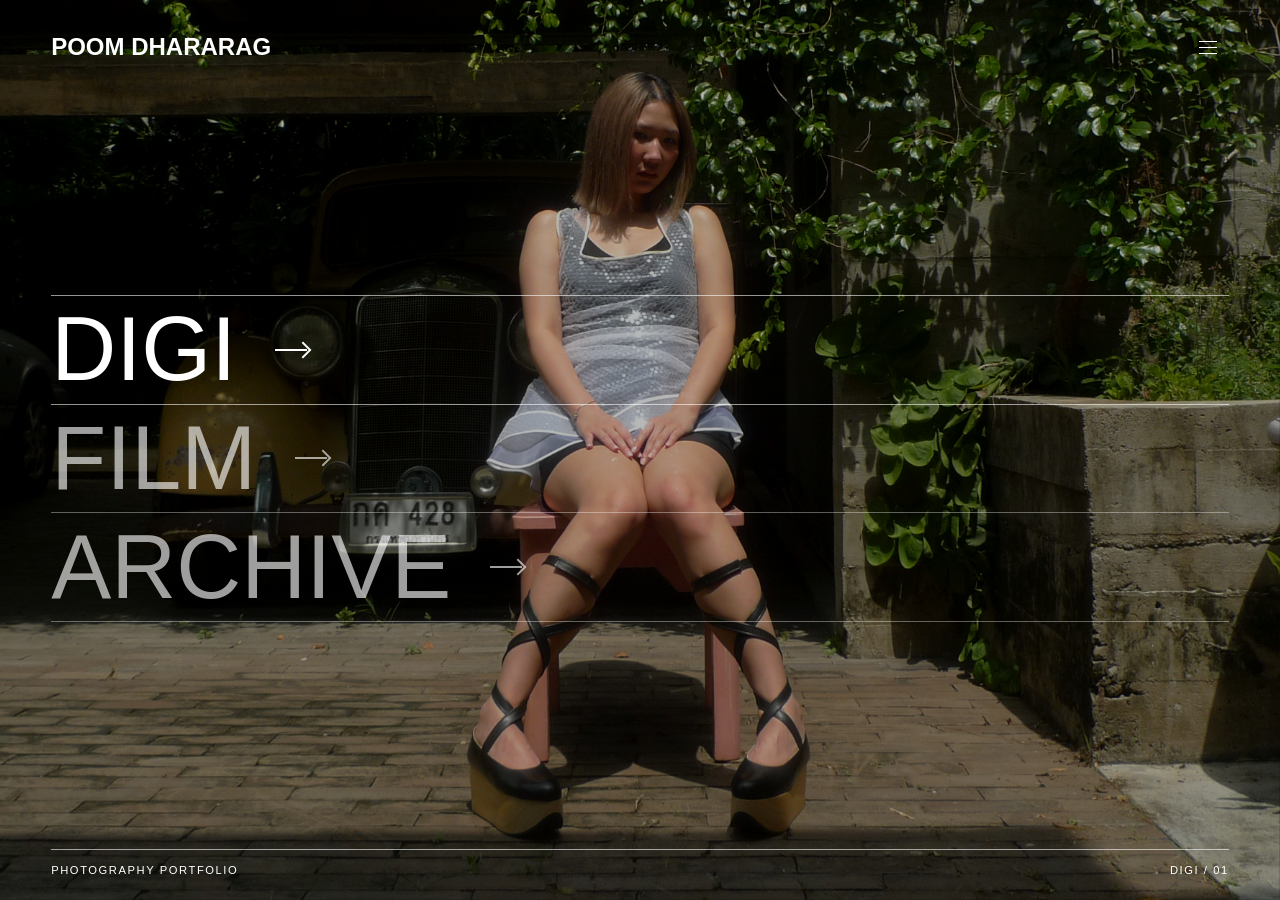
==== index.html @ 006f7450 "n" ====
<!doctype html>
<html lang="en">
  <head>
    <meta charset="utf-8">
    <meta name="viewport" content="width=device-width, initial-scale=1">
    <title>POOM DHARARAG Photography Portfolio</title>
    <link rel="stylesheet" href="styles.css?v=smooth-photos-8">
  </head>
  <body class="home-page">
    <main class="home-index" data-home-index>
      <div class="home-background" aria-hidden="true">
        <img class="home-background-image is-visible" data-home-image alt="">
        <img class="home-background-image" data-home-image alt="">
      </div>

      <header class="home-header">
        <a class="home-brand" href="index.html">POOM DHARARAG</a>
        <details class="nav-menu">
          <summary class="menu-icon" aria-label="Open menu">
            <span></span>
            <span></span>
            <span></span>
          </summary>
          <nav class="nav" aria-label="Main navigation">
            <a class="is-active" href="index.html">Home</a>
            <a href="digi.html">Digi</a>
            <a href="film.html">Film</a>
            <a href="archive.html">Archive</a>
            <a href="about.html">About</a>
          </nav>
        </details>
      </header>

      <nav class="home-menu" aria-label="Photography collections">
        <a class="home-menu-item" href="digi.html" data-home-collection="digi">
          <span class="home-name">Digi</span>
          <span class="home-motion-hint" aria-hidden="true"></span>
        </a>
        <a class="home-menu-item" href="film.html" data-home-collection="film">
          <span class="home-name">Film</span>
          <span class="home-motion-hint" aria-hidden="true"></span>
        </a>
        <a class="home-menu-item" href="archive.html" data-home-collection="archive">
          <span class="home-name">Archive</span>
          <span class="home-motion-hint" aria-hidden="true"></span>
        </a>
      </nav>

      <footer class="home-footer">
        <span>Photography Portfolio</span>
        <span data-home-status>Digi / 01</span>
      </footer>
    </main>

    <script src="photos.js"></script>
    <script src="app.js?v=smooth-photos-6"></script>
  </body>
</html>
---- styles.css ----
.home-motion-hint {
  position: relative;
  display: block;
  width: 100%;
  max-width: 100%;
  justify-self: start;
  height: 2px;
  pointer-events: none;
}
.home-motion-hint::before {
  content: "";
  position: absolute;
  inset: 0;
  background: currentColor;
  transform-origin: left center;
  transform: scale3d(var(--arrow-scale, 0), 1, 1);
  will-change: transform, translate;
}
.home-motion-hint::after {
  content: "";
  position: absolute;
  left: -10px;
  top: 50%;
  width: 10px;
  height: 10px;
  border-top: 2px solid currentColor;
  border-right: 2px solid currentColor;
  transform: translate3d(var(--arrow-length, 32px), -50%, 0) rotate(45deg);
  will-change: transform, translate;
}
.home-arrow-shadow {
  --shadow-length: min(96px, 40%);
  position: absolute;
  inset: 0;
  opacity: 0;
  pointer-events: none;
}
.home-arrow-shadow::before {
  content: "";
  position: absolute;
  left: 0;
  top: 0;
  width: var(--shadow-length);
  height: 2px;
  background: currentColor;
  box-shadow: -12px 0 8px rgba(255, 255, 255, 0.18);
}
.home-arrow-shadow::after {
  content: "";
  position: absolute;
  left: calc(var(--shadow-length) - 10px);
  top: 50%;
  width: 10px;
  height: 10px;
  border-top: 2px solid currentColor;
  border-right: 2px solid currentColor;
  transform: translateY(-50%) rotate(45deg);
}
.home-menu-item.is-idle .home-arrow-shadow {
  animation: arrow-idle-hint 8s cubic-bezier(0.22, 0.61, 0.36, 1) infinite;
  will-change: transform, opacity;
}
@keyframes arrow-idle-hint {
  0%, 8% { transform: translate3d(0, 0, 0); opacity: 0; }
  22% { opacity: 0.38; }
  74% { transform: translate3d(calc(100% - var(--shadow-length)), 0, 0); opacity: 0.28; }
  88%, 100% { transform: translate3d(calc(100% - var(--shadow-length)), 0, 0); opacity: 0; }
}
@media (prefers-reduced-motion: reduce) {
  .home-menu-item.is-idle .home-arrow-shadow {
    animation: none;
  }
}
:root {
  color-scheme: light;
  --ink: #101010;
  --muted: #6a6a6a;
  --paper: #f7f7f3;
  --line: #d8d8d1;
  --white: #ffffff;
}

.project-catalog {
  display: grid;
  grid-template-columns: repeat(2, minmax(0, 1fr));
  gap: 48px 24px;
}
.project-cover img {
  width: 100%;
  aspect-ratio: 4 / 3;
  object-fit: cover;
}
.project-cover h2 {
  font-size: 24px;
  line-height: 1.25;
  margin: 16px 0 6px;
}
.project-cover span {
  font-size: 12px;
  color: var(--muted);
}
.project-back {
  display: inline-flex;
  align-items: center;
  justify-content: center;
  width: 48px;
  height: 48px;
  font-size: 36px;
  line-height: 1;
  margin-bottom: 28px;
  text-decoration: none;
}
[data-project-title] {
  font-size: 64px;
  line-height: 1.05;
  overflow-wrap: anywhere;
}
.photo-open {
  display: block;
  width: 100%;
  padding: 0;
  border: 0;
  background: transparent;
  cursor: zoom-in;
}
.viewer-open { overflow: hidden; }
.photo-dialog {
  position: fixed;
  inset: 0;
  width: 100%;
  height: 100dvh;
  max-width: none;
  max-height: none;
  margin: 0;
  padding: 64px 24px 24px;
  border: 0;
  background: #101010;
  color: white;
}
.photo-dialog::backdrop { background: #101010; }
.photo-dialog img {
  width: 100%;
  height: 100%;
  object-fit: contain;
}
.photo-close,
.photo-nav {
  position: absolute;
  z-index: 2;
  width: 44px;
  height: 44px;
  border: 0;
  background: transparent;
  color: white;
  cursor: pointer;
  line-height: 1;
}
.photo-close {
  top: 12px;
  right: 16px;
  font-size: 36px;
}
.photo-nav {
  top: 50%;
  width: 56px;
  height: 72px;
  border-radius: 2px;
  background: rgb(16 16 16 / 80%);
  font-size: 56px;
  transform: translateY(-50%);
}
.photo-nav:hover,
.photo-nav:focus-visible {
  background: rgb(255 255 255 / 16%);
}
.photo-nav-prev { left: 16px; }
.photo-nav-next { right: 16px; }
.photo-count {
  position: absolute;
  z-index: 2;
  left: 50%;
  bottom: 14px;
  color: rgb(255 255 255 / 78%);
  font-size: 13px;
  letter-spacing: 0;
  transform: translateX(-50%);
}
a:focus-visible, button:focus-visible {
  outline: 2px solid currentColor;
  outline-offset: 5px;
}
@media (max-width: 600px) {
  .project-catalog { grid-template-columns: 1fr; gap: 32px; }
  [data-project-title] { font-size: 40px; }
  .photo-dialog { padding: 64px 12px 12px; }
  .photo-nav {
    top: auto;
    bottom: 14px;
    width: 48px;
    height: 48px;
    font-size: 44px;
    transform: none;
  }
  .photo-nav-prev { left: 12px; }
  .photo-nav-next { right: 12px; }
  .home-name { font-size: 42px !important; }
  .home-footer { flex-wrap: wrap; gap: 12px; }
}
@media (prefers-reduced-motion: reduce) {
  .home-background-image { transition: none !important; transform: none !important; }
}

* {
  box-sizing: border-box;
}

body {
  margin: 0;
  background: var(--paper);
  color: var(--ink);
  font-family: Arial, Helvetica, sans-serif;
  letter-spacing: 0;
}

img {
  display: block;
  width: 100%;
}

a {
  color: inherit;
  text-decoration: none;
}

.home-page {
  background: #0b0b0b;
  color: var(--white);
  overflow: hidden;
}

.home-index {
  display: grid;
  grid-template-rows: auto 1fr auto;
  min-height: 100svh;
  padding: 26px clamp(18px, 4vw, 54px) 24px;
  position: relative;
  isolation: isolate;
}

.home-background,
.home-background::after,
.home-background-image {
  inset: 0;
  position: absolute;
}

.home-background {
  background: #141414;
  overflow: hidden;
  z-index: -2;
}

.home-background::after {
  background: rgba(0, 0, 0, 0.28);
  content: "";
  z-index: 2;
}

.home-background-image {
  height: 100%;
  object-fit: cover;
  opacity: 0;
  transition: opacity 450ms ease-in-out;
  will-change: opacity;
}

.home-background-image.is-visible {
  opacity: 1;
}

.home-header,
.home-footer {
  align-items: center;
  display: flex;
  justify-content: space-between;
  position: relative;
  z-index: 2;
}

.home-brand {
  font-size: clamp(1rem, 2vw, 1.5rem);
  font-weight: 700;
  text-transform: uppercase;
}

.home-about,
.home-footer {
  font-size: 0.7rem;
  letter-spacing: 0.14em;
  text-transform: uppercase;
}

.home-about {
  border-bottom: 1px solid transparent;
  padding: 5px 0;
}

.home-about:hover {
  border-color: currentColor;
}

.home-menu {
  align-self: center;
  display: grid;
  grid-template-columns: max-content minmax(0, 1fr);
  column-gap: clamp(18px, 3vw, 48px);
  margin: 38px 0;
}

.home-menu-item {
  touch-action: pan-y;
  align-items: center;
  border-bottom: 1px solid rgba(255, 255, 255, 0.58);
  display: grid;
  grid-column: 1 / -1;
  grid-template-columns: max-content minmax(0, 1fr);
  column-gap: inherit;
  opacity: 0.62;
  padding: clamp(10px, 1.7vh, 20px) 0;
  transition: opacity 180ms ease;
}

.home-menu-item:first-child {
  border-top: 1px solid rgba(255, 255, 255, 0.58);
}

.home-menu-item:hover,
.home-menu-item.is-active {
  opacity: 1;
}

.home-number {
  font-size: clamp(0.7rem, 1vw, 0.9rem);
  letter-spacing: 0.12em;
}

.home-name {
  font-size: clamp(3rem, 10vh, 7.5rem);
  font-weight: 500;
  line-height: 0.86;
  text-transform: uppercase;
}

.home-footer {
  border-top: 1px solid rgba(255, 255, 255, 0.58);
  padding-top: 14px;
}

.site-header {
  align-items: center;
  background: rgba(247, 247, 243, 0.92);
  border-bottom: 1px solid var(--line);
  display: flex;
  justify-content: space-between;
  left: 0;
  min-height: 72px;
  padding: 18px clamp(18px, 4vw, 54px);
  position: sticky;
  right: 0;
  top: 0;
  z-index: 10;
}

.brand {
  font-size: clamp(1.4rem, 3vw, 2.2rem);
  font-weight: 700;
  letter-spacing: 0;
  text-transform: uppercase;
}

.nav-menu {
  position: relative;
}

.menu-icon {
  position: relative;
  z-index: 21;
  align-items: center;
  border: 0;
  background: transparent;
  cursor: pointer;
  display: inline-flex;
  flex-direction: column;
  gap: 5px;
  height: 42px;
  justify-content: center;
  list-style: none;
  width: 42px;
}

.menu-icon::-webkit-details-marker {
  display: none;
}

.menu-icon::marker {
  content: "";
}

.menu-icon span {
  background: currentColor;
  display: block;
  height: 1px;
  transition: transform 160ms ease, opacity 160ms ease;
  width: 18px;
}

.nav-menu[open] .menu-icon span:first-child {
  transform: translateY(6px) rotate(45deg);
}

.nav-menu[open] .menu-icon span:nth-child(2) {
  opacity: 0;
}

.nav-menu[open] .menu-icon span:last-child {
  transform: translateY(-6px) rotate(-45deg);
}

.nav {
  align-items: flex-start;
  background: rgba(247, 247, 243, 0.3);
  backdrop-filter: blur(8px);
  -webkit-backdrop-filter: blur(8px);
  border: 0;
  display: none;
  flex-direction: column;
  gap: clamp(14px, 3vw, 34px);
  font-size: 2.25rem;
  font-weight: 600;
  line-height: 1.2;
  height: 100dvh;
  justify-content: center;
  letter-spacing: 0;
  right: 0;
  padding: 32px 24px;
  overflow-y: auto;
  position: fixed;
  top: 0;
  text-transform: uppercase;
  width: 20vw;
  min-width: min(280px, 100vw);
  z-index: 20;
}

.nav-menu[open] .nav {
  display: flex;
}

.home-page .nav {
  background: rgba(11, 11, 11, 0.3);
}

.nav a {
  border-bottom: 1px solid transparent;
  padding: 6px 0;
}

.nav a:hover,
.nav a.is-active {
  border-color: var(--ink);
}

.home-page .nav a:hover,
.home-page .nav a.is-active {
  border-color: currentColor;
}

.page {
  padding: 0 clamp(18px, 4vw, 54px) 56px;
}

.hero {
  display: grid;
  gap: 34px;
  grid-template-columns: minmax(0, 0.85fr) minmax(320px, 1.15fr);
  min-height: calc(100vh - 72px);
  padding: clamp(42px, 7vw, 88px) 0 46px;
}

.hero-copy {
  align-self: end;
  max-width: 620px;
}

.eyebrow,
.section-kicker {
  color: var(--muted);
  font-size: 0.72rem;
  letter-spacing: 0.18em;
  margin: 0 0 18px;
  text-transform: uppercase;
}

h1,
h2 {
  font-weight: 500;
  letter-spacing: 0;
  margin: 0;
}

h1 {
  font-size: clamp(4rem, 12vw, 12rem);
  line-height: 0.86;
}

.hero-copy h1,
.about-copy h1 {
  font-size: clamp(2.5rem, 8vw, 8rem);
  overflow-wrap: anywhere;
  text-transform: uppercase;
}

h2 {
  font-size: clamp(2.2rem, 6vw, 6.6rem);
  line-height: 0.92;
}

.lead {
  color: #2f2f2f;
  font-size: clamp(1rem, 1.6vw, 1.2rem);
  line-height: 1.7;
  margin: 26px 0 0;
  max-width: 520px;
}

.hero-grid {
  align-self: stretch;
  display: grid;
  gap: 10px;
  grid-template-columns: repeat(3, 1fr);
}

.hero-grid img {
  aspect-ratio: 3 / 4;
  height: 100%;
  object-fit: cover;
}

.hero-grid img:nth-child(2),
.hero-grid img:nth-child(5) {
  transform: translateY(42px);
}

.collection {
  border-top: 1px solid var(--line);
  padding: 48px 0 18px;
}

.section-head,
.gallery-head {
  align-items: end;
  display: flex;
  gap: 24px;
  justify-content: space-between;
  margin-bottom: 24px;
}

.section-title p,
.gallery-title p {
  color: var(--muted);
  line-height: 1.6;
  margin: 14px 0 0;
  max-width: 480px;
}

.button {
  border: 1px solid var(--ink);
  display: inline-flex;
  font-size: 0.74rem;
  justify-content: center;
  letter-spacing: 0.14em;
  min-width: 122px;
  padding: 13px 17px;
  text-transform: uppercase;
  transition: background 160ms ease, color 160ms ease;
}

.button:hover {
  background: var(--ink);
  color: var(--paper);
}

.preview-grid,
.gallery-grid {
  column-gap: 14px;
}

.preview-grid {
  columns: 3 220px;
}

.gallery-grid {
  display: grid;
  grid-template-columns: repeat(2, minmax(0, 1fr));
  gap: 24px 14px;
}

.gallery-grid .photo-card {
  min-width: 0;
  margin: 0;
}

.gallery-grid .photo-card img {
  aspect-ratio: 4 / 3;
  object-fit: cover;
}

.photo-card {
  break-inside: avoid;
  margin: 0 0 14px;
  position: relative;
}

.photo-card img {
  background: #e8e8e3;
  transition: opacity 180ms ease;
}

.photo-card figcaption {
  color: var(--muted);
  font-size: 0.68rem;
  letter-spacing: 0.12em;
  margin-top: 8px;
  text-transform: uppercase;
}

.gallery-page {
  padding-top: clamp(44px, 7vw, 90px);
}

.gallery-head {
  border-bottom: 1px solid var(--line);
  padding-bottom: 30px;
}

.count {
  color: var(--muted);
  font-size: 0.72rem;
  letter-spacing: 0.16em;
  text-transform: uppercase;
  white-space: nowrap;
}

.about {
  display: grid;
  gap: 42px;
  grid-template-columns: minmax(0, 0.8fr) minmax(280px, 1.2fr);
  padding-top: clamp(48px, 8vw, 110px);
}

.about-image img {
  aspect-ratio: 4 / 5;
  height: 100%;
  object-fit: cover;
}

.about-copy {
  display: flex;
  flex-direction: column;
  justify-content: space-between;
  gap: clamp(48px, 8vw, 110px);
  min-width: 0;
  border-top: 1px solid var(--line);
  padding-top: 28px;
}

.about-contact a[href^="mailto:"] {
  overflow-wrap: anywhere;
}

.about-copy p {
  font-size: clamp(1rem, 1.9vw, 1.45rem);
  line-height: 1.65;
  margin: 0 0 22px;
}

.site-footer {
  border-top: 1px solid var(--line);
  color: var(--muted);
  display: flex;
  font-size: 0.72rem;
  justify-content: space-between;
  letter-spacing: 0.14em;
  margin: 54px clamp(18px, 4vw, 54px) 0;
  padding: 22px 0;
  text-transform: uppercase;
}

@media (max-width: 800px) {
  .site-header {
    min-height: auto;
  }

  .nav {
    gap: 14px;
  }

  .hero,
  .about {
    grid-template-columns: 1fr;
  }

  .hero {
    min-height: auto;
  }

  .hero-copy {
    align-self: start;
  }

  .hero-grid {
    grid-template-columns: repeat(2, 1fr);
  }

  .hero-grid img:nth-child(2),
  .hero-grid img:nth-child(5) {
    transform: none;
  }

  .section-head,
  .gallery-head {
    align-items: flex-start;
    flex-direction: column;
  }

  .preview-grid {
    columns: 2 150px;
  }

  .gallery-grid {
    grid-template-columns: repeat(2, minmax(0, 1fr));
  }

  .site-footer {
    flex-direction: column;
    gap: 8px;
  }
}

@media (max-width: 520px) {
  .page {
    padding-left: 14px;
    padding-right: 14px;
  }

  .site-header {
    padding-left: 14px;
    padding-right: 14px;
  }

  .nav {
    font-size: 2rem;
    gap: 13px;
  }

  .hero-grid {
    gap: 8px;
  }

  .preview-grid {
    columns: 1;
  }

  .gallery-grid {
    grid-template-columns: 1fr;
  }
}
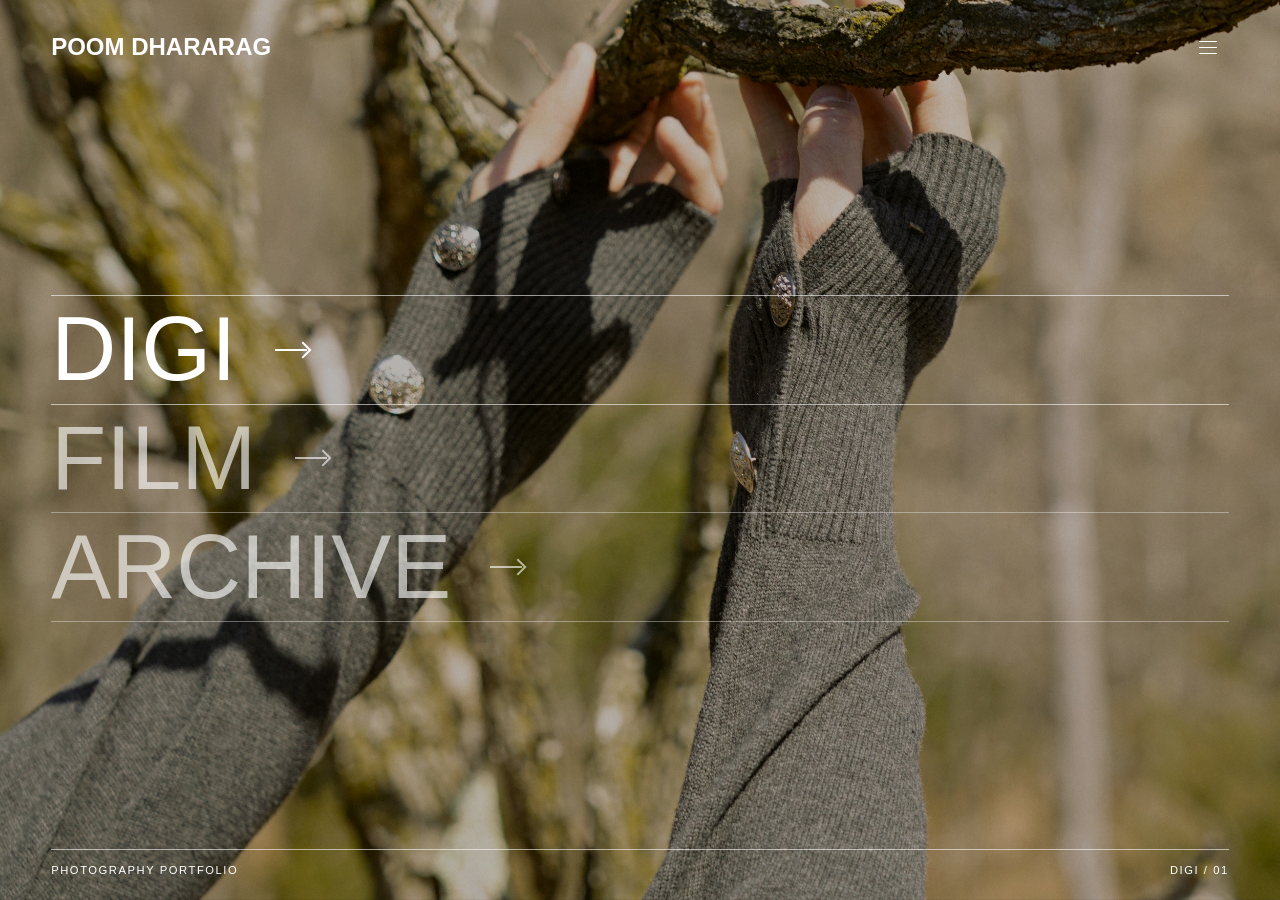
==== commit 2580185f: "Add new Film Archive photos and homepage previews" ====
--- a/index.html
+++ b/index.html
@@ -52,7 +52,7 @@
       </footer>
     </main>
 
-    <script src="photos.js"></script>
+    <script src="photos.js?v=archive-20261113"></script>
     <script src="app.js?v=smooth-photos-6"></script>
   </body>
 </html>
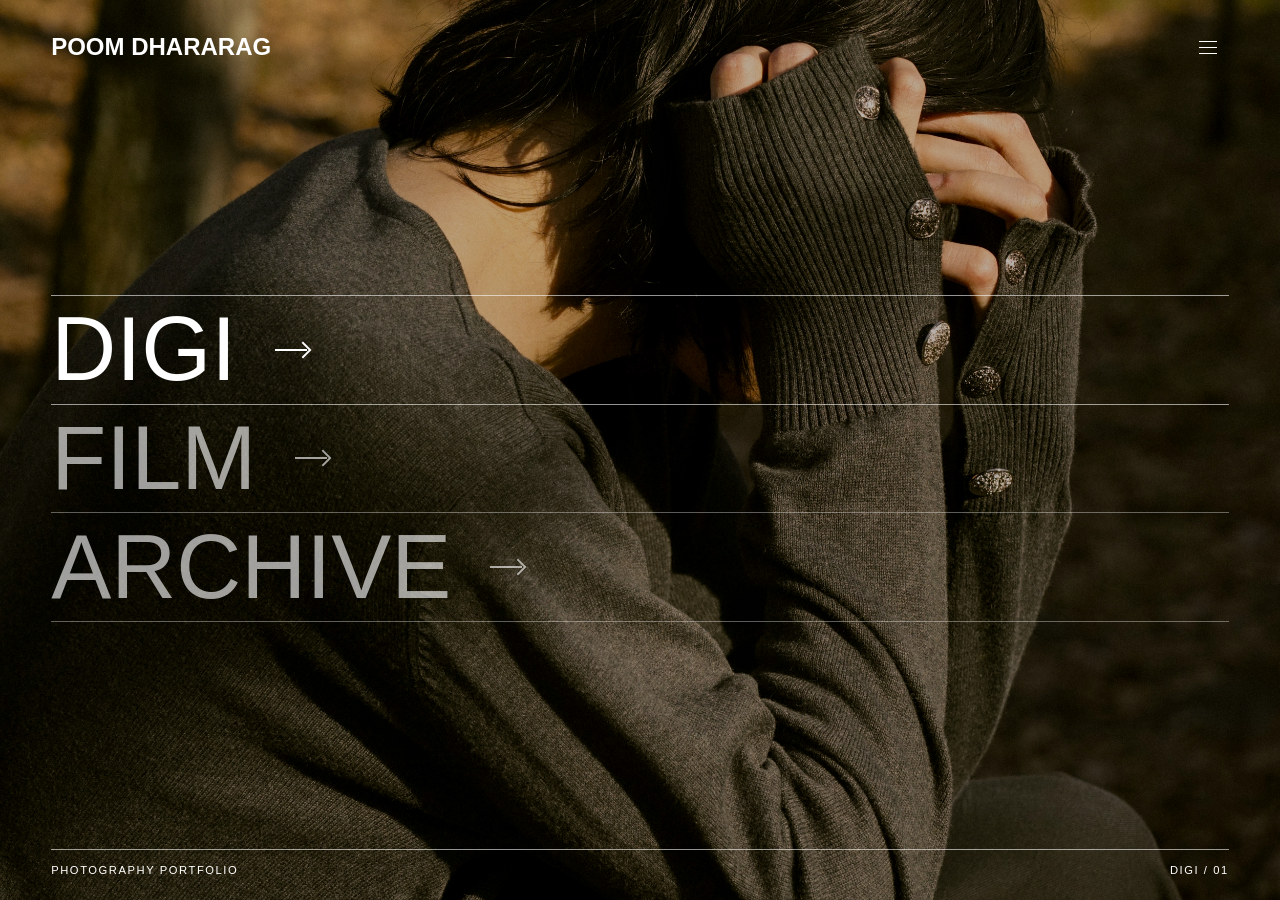
==== commit c11ef857: "Add Work 4 digital photo collection" ====
--- a/index.html
+++ b/index.html
@@ -52,7 +52,7 @@
       </footer>
     </main>
 
-    <script src="photos.js?v=archive-20261113"></script>
+    <script src="photos.js?v=work4-20261113"></script>
     <script src="app.js?v=smooth-photos-6"></script>
   </body>
 </html>
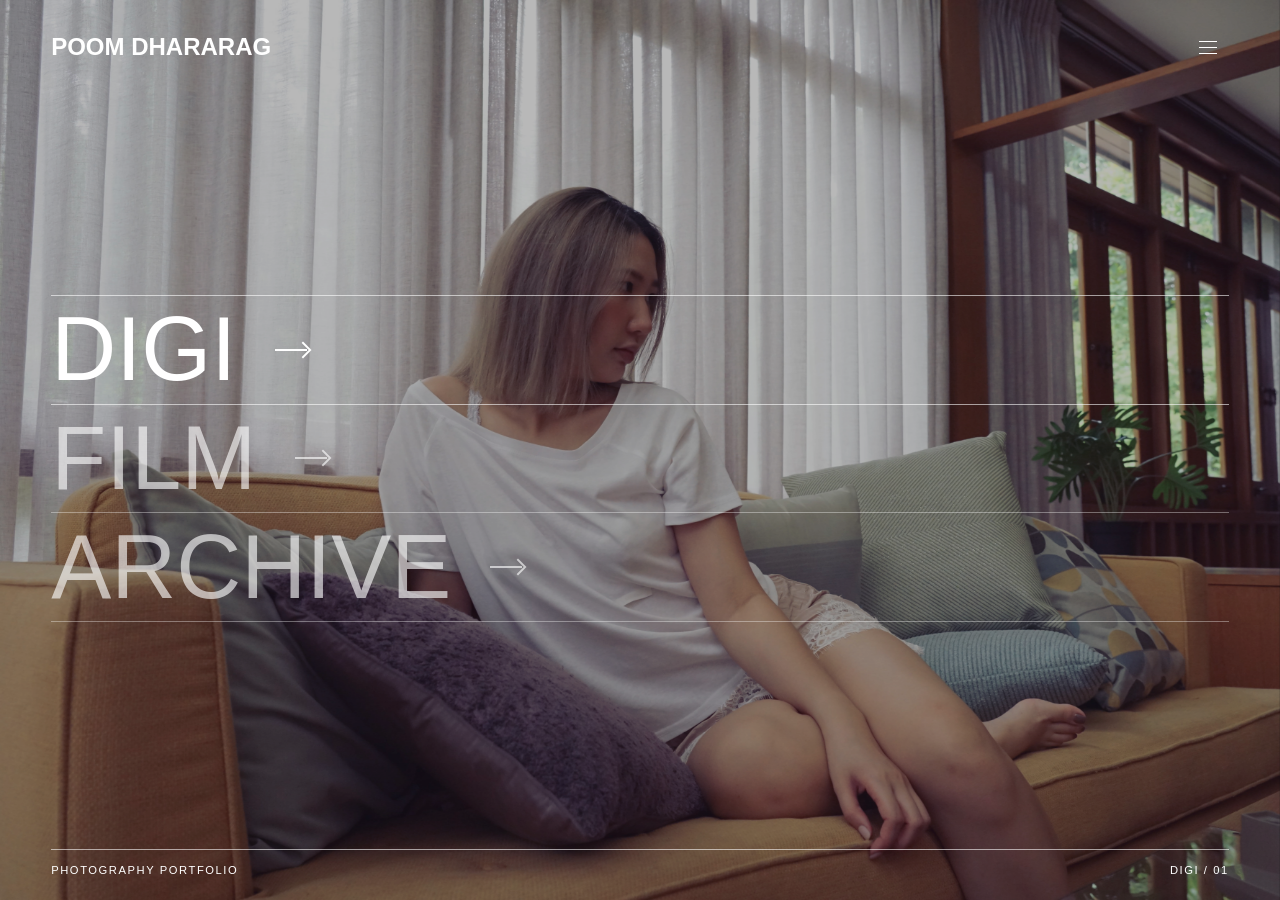
==== commit 41523aa1: "Remove 36_angy photo from Digi gallery" ====
--- a/index.html
+++ b/index.html
@@ -52,7 +52,7 @@
       </footer>
     </main>
 
-    <script src="photos.js?v=work4-20261113"></script>
+    <script src="photos.js?v=remove36-20261113"></script>
     <script src="app.js?v=smooth-photos-6"></script>
   </body>
 </html>
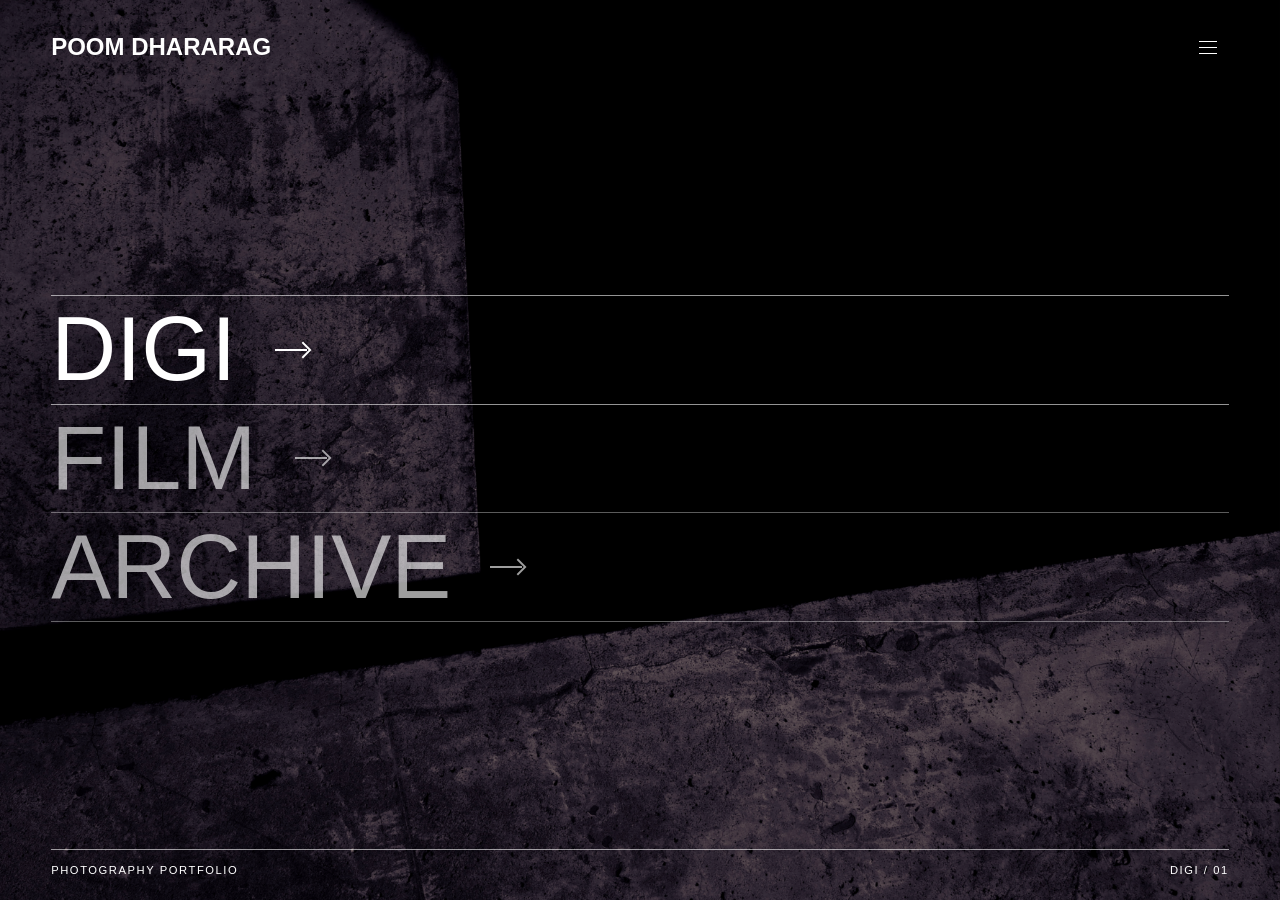
==== commit 261ac954: "new" ====
--- a/index.html
+++ b/index.html
@@ -4,7 +4,7 @@
     <meta charset="utf-8">
     <meta name="viewport" content="width=device-width, initial-scale=1">
     <title>POOM DHARARAG Photography Portfolio</title>
-    <link rel="stylesheet" href="styles.css?v=smooth-photos-8">
+    <link rel="stylesheet" href="styles.css?v=angy-split-20261113">
   </head>
   <body class="home-page">
     <main class="home-index" data-home-index>
@@ -52,7 +52,7 @@
       </footer>
     </main>
 
-    <script src="photos.js?v=remove36-20261113"></script>
-    <script src="app.js?v=smooth-photos-6"></script>
+    <script src="photos.js?v=cold-spring-capital-20261113"></script>
+    <script src="app.js?v=angy-split-20261113"></script>
   </body>
 </html>
--- a/styles.css
+++ b/styles.css
@@ -775,3 +775,116 @@
     grid-template-columns: 1fr;
   }
 }
+
+.gallery-grid .project-hero-photo {
+  grid-column: 1 / -1;
+  margin-bottom: clamp(20px, 4vw, 56px);
+}
+
+.gallery-grid .project-hero-photo img {
+  aspect-ratio: auto;
+  width: 100%;
+  height: auto;
+  object-fit: contain;
+}
+
+/* Angy: two independently scrolling photo collections. */
+.split-project-page {
+  height: 100dvh;
+  overflow: hidden;
+  display: flex;
+  flex-direction: column;
+}
+
+.split-project-page > .site-header,
+.split-project-page > .site-footer {
+  flex-shrink: 0;
+}
+
+.split-project-page > .site-footer {
+  padding-top: 10px;
+  padding-bottom: 10px;
+}
+
+.split-project-page .gallery-page {
+  flex: 1;
+  min-height: 0;
+  display: flex;
+  flex-direction: column;
+  padding-top: 16px;
+  padding-bottom: 0;
+}
+
+.split-project-page .project-back {
+  align-self: flex-start;
+  margin-bottom: 8px;
+}
+
+.split-project-page .gallery-head {
+  flex-shrink: 0;
+  margin-bottom: 0;
+  padding-bottom: 16px;
+}
+
+.gallery-grid.project-topics {
+  flex: 1;
+  min-height: 0;
+  display: grid;
+  grid-template-columns: repeat(2, minmax(0, 1fr));
+  gap: 0;
+}
+
+.project-topic {
+  min-width: 0;
+  min-height: 0;
+  display: flex;
+  flex-direction: column;
+  padding: 0 24px 0 0;
+}
+
+.project-topic + .project-topic {
+  border-left: 1px solid var(--line);
+  padding: 0 0 0 24px;
+}
+
+.project-topic > h2 {
+  flex-shrink: 0;
+  margin: 0;
+  padding: 20px 0;
+  font-size: clamp(1.1rem, 2.5vw, 2rem);
+  font-weight: 400;
+}
+
+.project-topic > .gallery-grid {
+  display: block;
+  min-height: 0;
+  overflow-y: auto;
+  overscroll-behavior-y: contain;
+  scrollbar-width: thin;
+  padding: 0 10px 24px 0;
+}
+
+.project-topic .photo-card,
+.project-topic .project-hero-photo {
+  margin: 0 0 28px;
+}
+
+.project-topic .photo-card img {
+  aspect-ratio: auto;
+  height: auto;
+  object-fit: contain;
+}
+
+.project-topic > .gallery-grid:focus-visible {
+  outline: 2px solid var(--ink);
+  outline-offset: -2px;
+}
+
+@media (max-width: 520px) {
+  .project-topic { padding-right: 10px; }
+  .project-topic + .project-topic { padding-left: 10px; }
+  .project-topic > h2 { padding: 14px 0; }
+  .project-topic > .gallery-grid { padding-right: 4px; }
+  .split-project-page [data-project-title] { font-size: 36px; }
+  .split-project-page .gallery-head { gap: 8px; }
+}
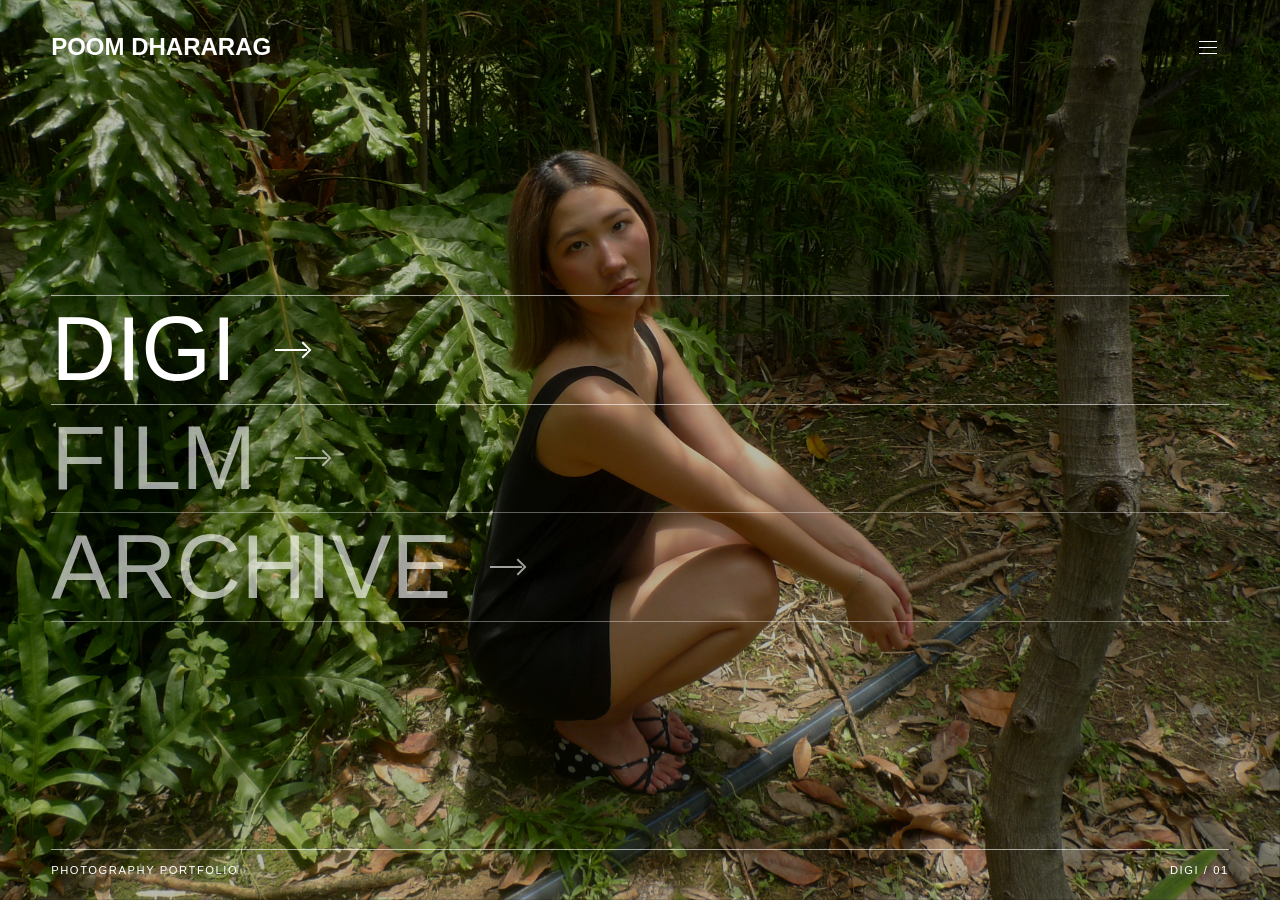
==== commit 262b9d11: "n" ====
--- a/index.html
+++ b/index.html
@@ -26,6 +26,7 @@
             <a href="digi.html">Digi</a>
             <a href="film.html">Film</a>
             <a href="archive.html">Archive</a>
+            <a href="book.html">Book</a>
             <a href="about.html">About</a>
           </nav>
         </details>
@@ -52,7 +53,7 @@
       </footer>
     </main>
 
-    <script src="photos.js?v=cold-spring-capital-20261113"></script>
+    <script src="photos.js?v=film-angy-20261125"></script>
     <script src="app.js?v=angy-split-20261113"></script>
   </body>
 </html>
--- a/styles.css
+++ b/styles.css
@@ -888,3 +888,140 @@
   .split-project-page [data-project-title] { font-size: 36px; }
   .split-project-page .gallery-head { gap: 8px; }
 }
+
+/* Give split collections the full width of each scrolling half. */
+.large-photo-page .gallery-page {
+  padding: 12px 8px 0;
+}
+
+.large-photo-page .gallery-head {
+  align-items: center;
+  flex-direction: row;
+  padding: 0 8px 12px;
+  gap: 12px;
+}
+
+.large-photo-page .gallery-title h1 {
+  font-size: clamp(1.75rem, 4vw, 3rem);
+  margin: 0;
+}
+
+.large-photo-page .gallery-title p {
+  display: none;
+}
+
+.large-photo-page .project-topic {
+  padding: 0 8px 0 0;
+}
+
+.large-photo-page .project-topic + .project-topic {
+  padding: 0 0 0 8px;
+}
+
+.large-photo-page .project-topic > h2 {
+  padding: 10px 0;
+}
+
+.large-photo-page .project-topic > .gallery-grid {
+  padding: 0 0 12px;
+  flex: 1;
+}
+
+.large-photo-page .photo-card img {
+  display: block;
+  width: 100%;
+  height: auto;
+}
+
+.large-photo-page > .site-footer {
+  margin: 0 8px;
+  padding: 8px 0;
+}
+
+.large-photo-page .project-back {
+  width: 32px;
+  height: 32px;
+  font-size: 28px;
+  margin-bottom: 4px;
+  flex-shrink: 0;
+}
+
+.archive-page .gallery-head {
+  align-items: center;
+  text-align: center;
+  flex-direction: column;
+  gap: 6px;
+}
+
+.archive-page .gallery-title h1 {
+  font-weight: 700;
+  line-height: 1.1;
+}
+
+.large-photo-page:not(.archive-page) .gallery-head {
+  align-items: center;
+  flex-direction: column;
+  text-align: center;
+  gap: 6px;
+}
+
+.large-photo-page [data-project-title] {
+  font-weight: 700;
+  line-height: 1.1;
+}
+
+.book-project {
+  min-height: 45vh;
+  padding: clamp(24px, 5vw, 64px) 0;
+}
+
+.book-project h2 {
+  margin: 0 0 16px;
+  font-size: clamp(2rem, 6vw, 5rem);
+  line-height: 1.1;
+}
+
+.book-project p {
+  margin: 0;
+  color: var(--muted);
+  font-size: 1rem;
+}
+
+.book-cover img {
+  aspect-ratio: auto;
+  height: auto;
+  object-fit: contain;
+}
+
+.book-back {
+  display: inline-block;
+  margin-bottom: 24px;
+  font-size: 1rem;
+  text-decoration: underline;
+  text-underline-offset: 4px;
+}
+
+.book-heading {
+  flex-direction: column;
+  align-items: center;
+  text-align: center;
+  gap: 12px;
+}
+
+.book-heading h1 {
+  margin: 0;
+  font-weight: 700;
+}
+
+.book-pages {
+  display: grid;
+  gap: clamp(16px, 3vw, 40px);
+  max-width: 1200px;
+  margin: 0 auto;
+}
+
+.book-pages img {
+  width: 100%;
+  height: auto;
+  background: white;
+}
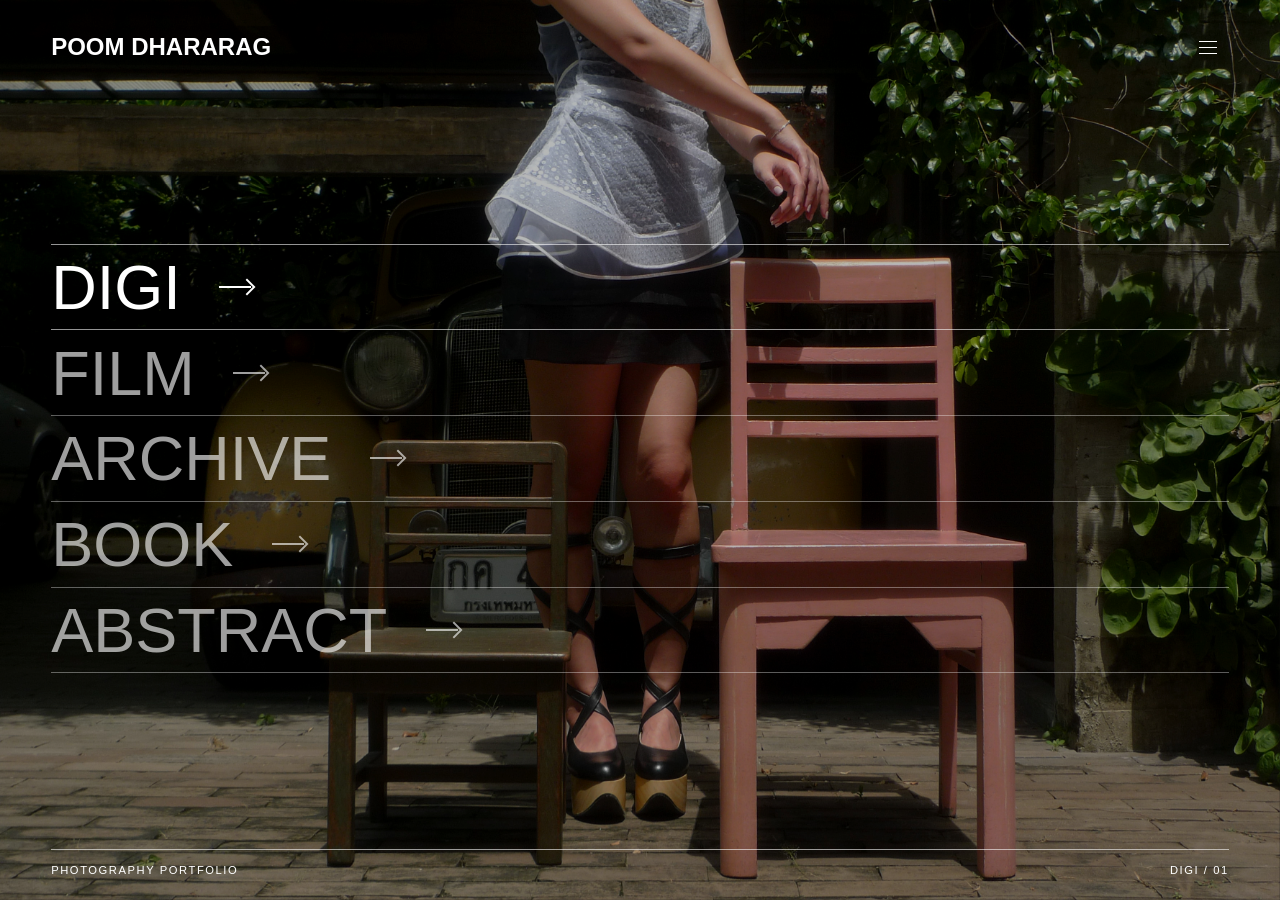
==== commit 0d001cea: "n" ====
--- a/index.html
+++ b/index.html
@@ -4,7 +4,7 @@
     <meta charset="utf-8">
     <meta name="viewport" content="width=device-width, initial-scale=1">
     <title>POOM DHARARAG Photography Portfolio</title>
-    <link rel="stylesheet" href="styles.css?v=angy-split-20261113">
+    <link rel="stylesheet" href="styles.css?v=photo-menu-20261125">
   </head>
   <body class="home-page">
     <main class="home-index" data-home-index>
@@ -22,13 +22,21 @@
             <span></span>
           </summary>
           <nav class="nav" aria-label="Main navigation">
-            <a class="is-active" href="index.html">Home</a>
-            <a href="digi.html">Digi</a>
-            <a href="film.html">Film</a>
-            <a href="archive.html">Archive</a>
-            <a href="book.html">Book</a>
-            <a href="about.html">About</a>
-          </nav>
+          <a class="is-active" aria-current="page" href="index.html">Home</a>
+          <div class="photo-menu">
+            <button class="photo-menu-toggle" type="button" aria-expanded="false" aria-controls="photo-options">Photo<span class="photo-menu-indicator" aria-hidden="true"></span></button>
+            <div class="photo-menu-options" id="photo-options" inert>
+              <div class="photo-menu-links">
+                <a href="digi.html">Digi</a>
+                <a href="film.html">Film</a>
+                <a href="archive.html">Archive</a>
+                <a href="abstract.html">Abstract</a>
+              </div>
+            </div>
+          </div>
+          <a href="book.html">Book</a>
+          <a href="about.html">About</a>
+        </nav>
         </details>
       </header>
 
@@ -45,6 +53,14 @@
           <span class="home-name">Archive</span>
           <span class="home-motion-hint" aria-hidden="true"></span>
         </a>
+        <a class="home-menu-item" href="book.html" data-home-collection="book">
+          <span class="home-name">Book</span>
+          <span class="home-motion-hint" aria-hidden="true"></span>
+        </a>
+        <a class="home-menu-item" href="abstract.html" data-home-collection="abstract">
+          <span class="home-name">Abstract</span>
+          <span class="home-motion-hint" aria-hidden="true"></span>
+        </a>
       </nav>
 
       <footer class="home-footer">
@@ -53,7 +69,8 @@
       </footer>
     </main>
 
-    <script src="photos.js?v=film-angy-20261125"></script>
-    <script src="app.js?v=angy-split-20261113"></script>
+    <script src="photos.js?v=abstract-grouped-20261125"></script>
+    <script src="app.js?v=abstract-20261125"></script>
+    <script src="navigation.js?v=photo-menu-20261125"></script>
   </body>
 </html>
--- a/styles.css
+++ b/styles.css
@@ -1025,3 +1025,120 @@
   height: auto;
   background: white;
 }
+
+/* Consistent centered, bold page and collection headings. */
+body .page .gallery-head {
+  align-items: center;
+  flex-direction: column;
+  text-align: center;
+  gap: 6px;
+}
+
+body .page .gallery-title h1 {
+  font-size: clamp(1.75rem, 4vw, 3rem);
+  font-weight: 700;
+  line-height: 1.1;
+  margin: 0;
+}
+
+body .gallery-title .section-kicker {
+  display: none;
+}
+
+body .project-topic > h2,
+body .project-cover h2 {
+  text-align: center;
+  font-weight: 700;
+}
+
+.project-cover > span {
+  display: block;
+  text-align: center;
+}
+
+.about-page .about {
+  padding-top: 0;
+}
+
+.home-name {
+  font-size: clamp(2rem, 7vh, 5.5rem);
+}
+
+.home-menu {
+  margin: 24px 0;
+}
+
+/* Expandable Photo navigation, shared across every page. */
+.photo-menu { width: 100%; }
+.photo-menu-toggle {
+  display: flex;
+  align-items: center;
+  justify-content: space-between;
+  gap: 20px;
+  width: 100%;
+  padding: 6px 0;
+  border: 0;
+  background: transparent;
+  color: inherit;
+  font: inherit;
+  text-transform: inherit;
+  text-align: left;
+  cursor: pointer;
+}
+.photo-menu-toggle:hover,
+.photo-menu.is-current > .photo-menu-toggle { text-decoration: underline; text-underline-offset: 8px; text-decoration-thickness: 1px; }
+.photo-menu-indicator {
+  position: relative;
+  width: 16px;
+  height: 16px;
+  flex-shrink: 0;
+}
+.photo-menu-indicator::before,
+.photo-menu-indicator::after {
+  content: "";
+  position: absolute;
+  top: 7px;
+  left: 0;
+  width: 16px;
+  height: 2px;
+  background: currentColor;
+  transition: transform 260ms ease;
+}
+.photo-menu-indicator::after { transform: rotate(90deg); }
+.photo-menu.is-expanded .photo-menu-indicator::after { transform: rotate(0); }
+.photo-menu-options {
+  display: grid;
+  grid-template-rows: 0fr;
+  opacity: 0;
+  visibility: hidden;
+  transition: grid-template-rows 300ms ease, opacity 220ms ease, visibility 300ms;
+}
+.photo-menu.is-expanded .photo-menu-options {
+  grid-template-rows: 1fr;
+  opacity: 1;
+  visibility: visible;
+}
+.photo-menu-links {
+  min-height: 0;
+  overflow: hidden;
+  display: flex;
+  flex-direction: column;
+  align-items: flex-start;
+  font-size: 1.125rem;
+  font-weight: 500;
+  gap: 8px;
+}
+.photo-menu-links > a { margin-left: 16px; }
+.photo-menu-links > a:first-child { margin-top: 14px; }
+.photo-menu-links > a:last-child { margin-bottom: 4px; }
+.photo-menu-toggle:focus-visible { outline: 2px solid currentColor; outline-offset: 5px; }
+.nav-menu[open] .nav { animation: menu-enter 220ms ease both; justify-content: safe center; }
+@keyframes menu-enter {
+  from { opacity: 0; transform: translateX(20px); }
+  to { opacity: 1; transform: translateX(0); }
+}
+@media (prefers-reduced-motion: reduce) {
+  .photo-menu-options,
+  .photo-menu-indicator::after { transition: none; }
+  .nav-menu[open] .nav { animation: none; }
+}
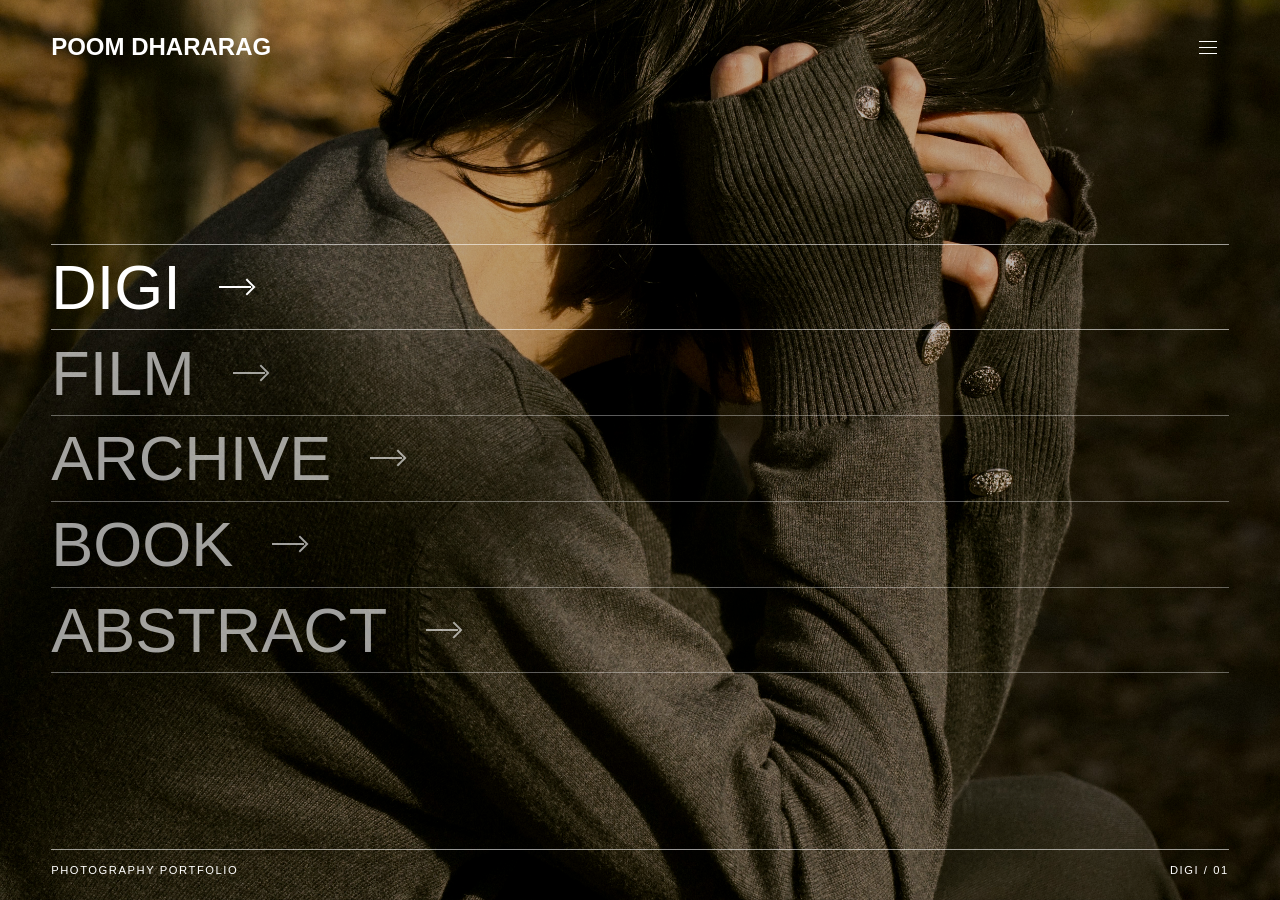
==== commit efc6ec48: "n" ====
--- a/index.html
+++ b/index.html
@@ -4,7 +4,7 @@
     <meta charset="utf-8">
     <meta name="viewport" content="width=device-width, initial-scale=1">
     <title>POOM DHARARAG Photography Portfolio</title>
-    <link rel="stylesheet" href="styles.css?v=photo-menu-20261125">
+    <link rel="stylesheet" href="styles.css?v=abstract-photos-20261125">
   </head>
   <body class="home-page">
     <main class="home-index" data-home-index>
@@ -69,8 +69,8 @@
       </footer>
     </main>
 
-    <script src="photos.js?v=abstract-grouped-20261125"></script>
-    <script src="app.js?v=abstract-20261125"></script>
+    <script src="photos.js?v=cold-spring-new-20261125"></script>
+    <script src="app.js?v=abstract-photos-20261125"></script>
     <script src="navigation.js?v=photo-menu-20261125"></script>
   </body>
 </html>
--- a/styles.css
+++ b/styles.css
@@ -1069,6 +1069,12 @@
 }
 
 /* Expandable Photo navigation, shared across every page. */
+.abstract-photos .photo-card img {
+  aspect-ratio: auto;
+  height: auto;
+  object-fit: contain;
+}
+
 .photo-menu { width: 100%; }
 .photo-menu-toggle {
   display: flex;
